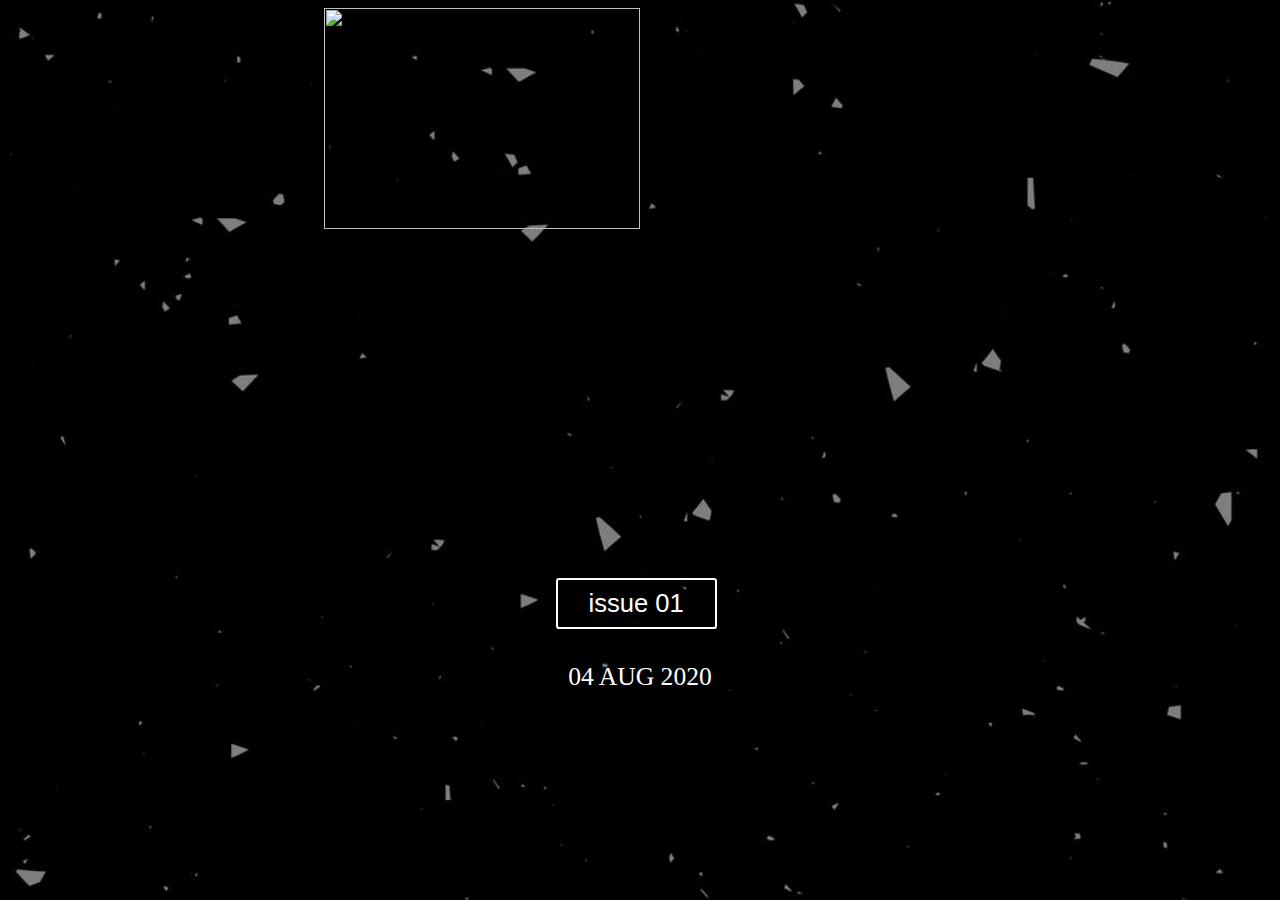
==== issues.html @ 9dd26b31 "Add files via upload" ====
<html>
    <title>issues-theLucknowArtMag</title>
    <body>

        <link rel="stylesheet" href="style3.css">
        <div class="logo">
        <img src="LAmlogoNEUP.png" class="center" style="size: 20vw;">
    </div>
   <div class="sec" >
        <a href="issue1.html" class="button1" style="animation-delay: 0.07s;">issue 01</a>
        <p>04 AUG 2020</p>
    </div>
</body>
</html>
---- style3.css ----
﻿.center{
    display: block;
    margin-left: auto;
    margin-right: auto;
    width: 50%;
    padding-bottom: 10vw;
    size: 10vw;

}

.aligncenter {
    text-align: center;
    font-family: sans-serif;
    text-shadow: 12px burlywood;
    text-shadow:grey;}

body{
    background-image: url("black2.jpg");
    background-size: 100%;
}
.text1{
font-size: 3vw;
text-align: center;
margin: 20%;
color: white;
font-family: -apple-system, BlinkMacSystemFont, 'Segoe UI', Roboto, Oxygen, Ubuntu, Cantarell, 'Open Sans', 'Helvetica Neue', sans-serif;
}
.nav{
    background-color: #ffffff;
    overflow: hidden;
    padding: 10px;
    text-align: center;
    font-family: Impact, Haettenschweiler, 'Arial Narrow Bold', sans-serif;
}
.nav a{
    float: none;
    color: black;
    text-align: center;
    padding: 14px 16px;
    text-decoration: none;
    font-size: 20px;
}
.nav a:hover{
    background-color:aquamarine;
    color:white;
}

.sec{
    margin: auto;
    text-align: center;
    color: #FFFFFF;
    font-size: 2vw;
}

a.button1{
    display:inline-block;
    padding:0.35em 1.2em;
    border:0.1em solid white;
    margin:0 0.3em 0.3em 0;
    border-radius:0.12em;
    box-sizing: border-box;
    text-decoration:none;
    font-family:'Roboto',sans-serif;
    font-weight:300;
    color:white;
    text-align:center;
    transition: all 0.2s;
    animation: 5s infinite linear;
    position:relative;
    }
        @keyframes bouncy {
         0%{top:0em}
         40%{top:0em}
         43%{top:-0.9em}
         46%{top:0em}
         48%{top:-0.4em}
         50%{top:0em}
         100%{top:0em;}
        }
    
   
    a.button1:hover{
    color:#000000;
    background-color:#FFFFFF;
    }

.button1{
    border-radius: 20px;
}
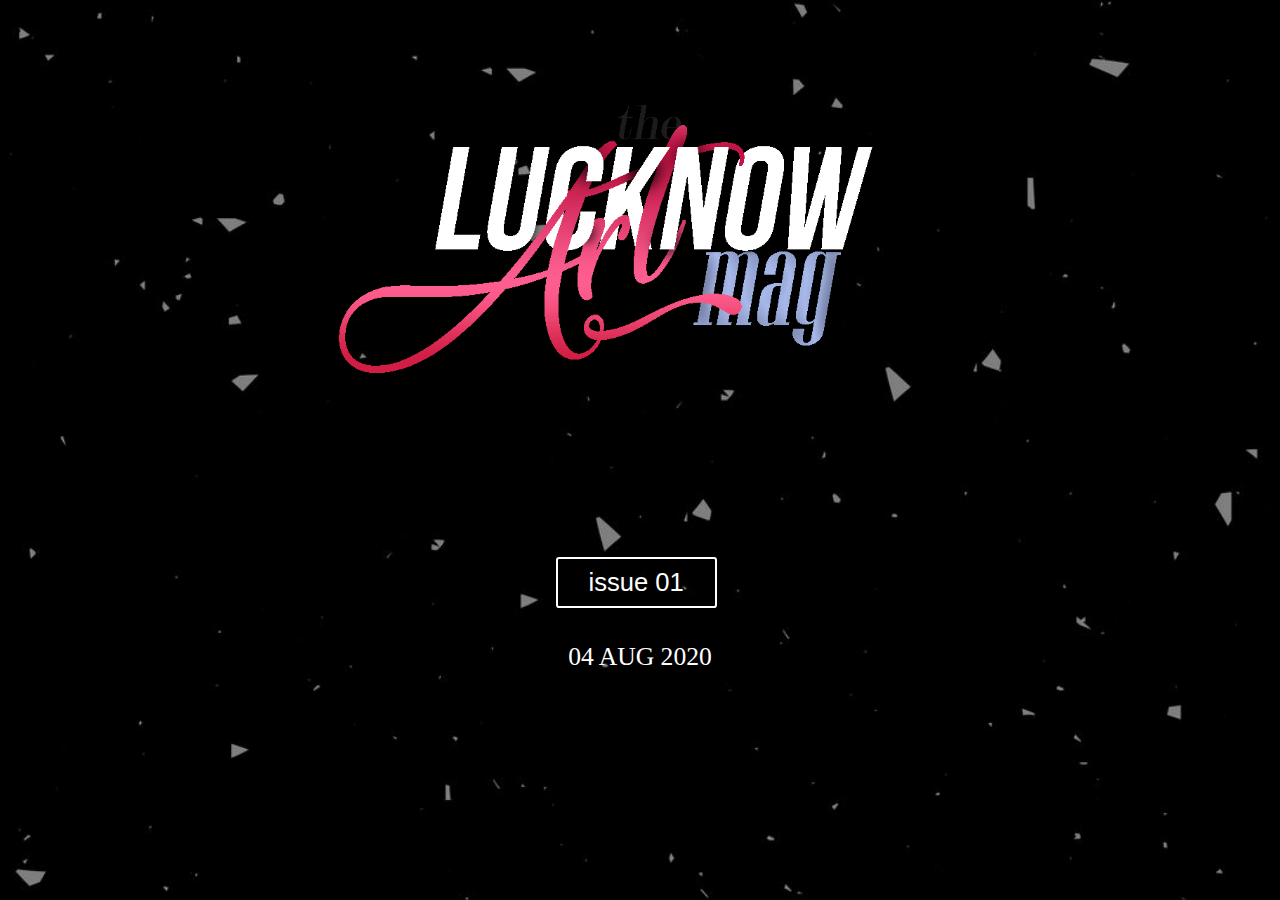
==== commit 62ddf412: "Update issues.html" ====
--- a/issues.html
+++ b/issues.html
@@ -7,8 +7,8 @@
         <img src="LAmlogoNEUP.png" class="center" style="size: 20vw;">
     </div>
    <div class="sec" >
-        <a href="issue1.html" class="button1" style="animation-delay: 0.07s;">issue 01</a>
+        <a href="index.html" class="button1" style="animation-delay: 0.07s;">issue 01</a>
         <p>04 AUG 2020</p>
     </div>
 </body>
-</html>+</html>
